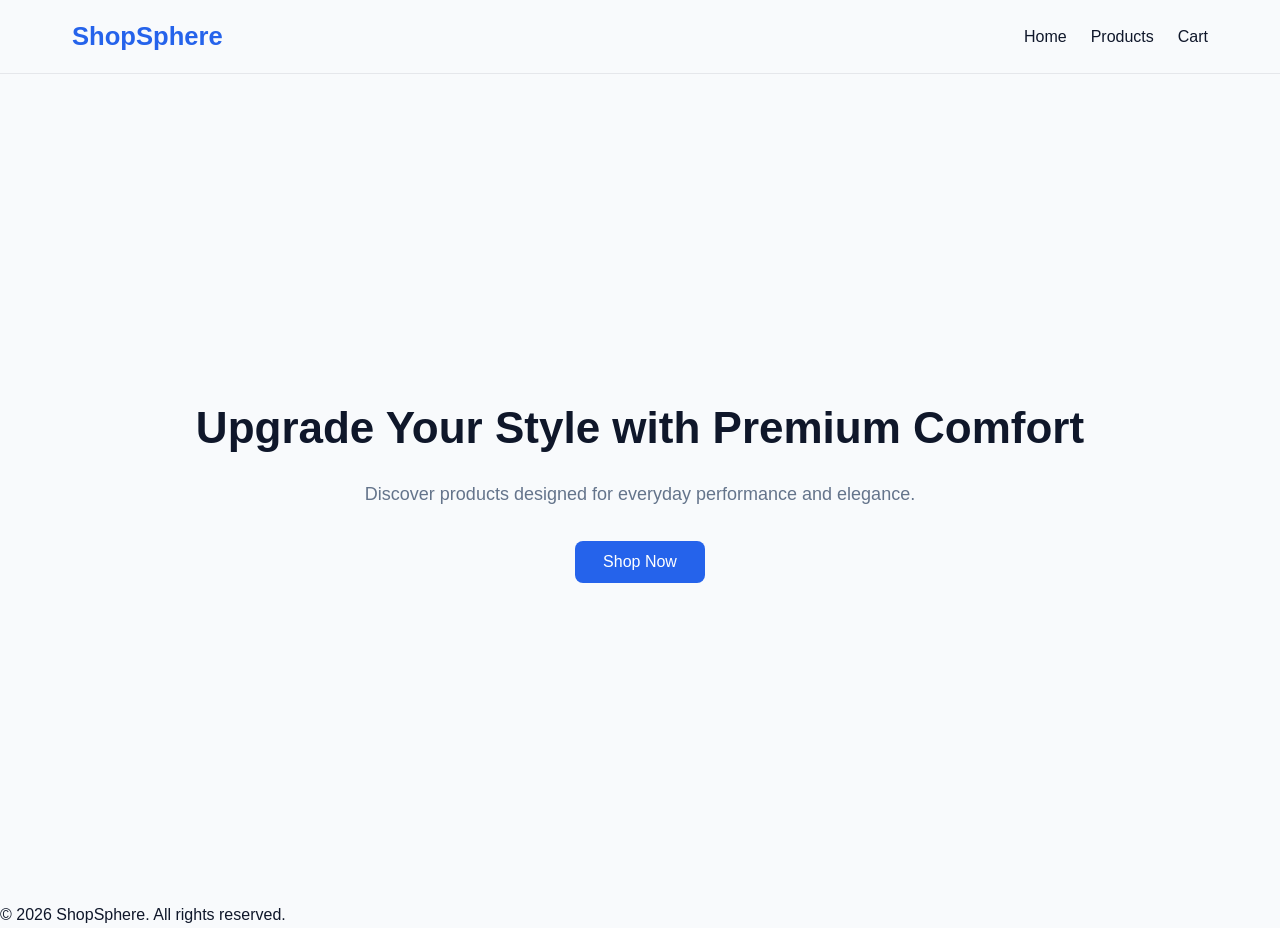
==== index.html @ b5efb203 "Add files via upload" ====
<!DOCTYPE html>
<html lang="en">
<head>
    <meta charset="UTF-8">
    <meta name="viewport" content="width=device-width, initial-scale=1.0">
    <title>ShopSphere | Modern E-Commerce</title>

    <!-- CSS -->
    <link rel="stylesheet" href="css/base.css">
    <link rel="stylesheet" href="css/layout.css">
</head>
<body>

    <!-- HEADER -->
    <header class="header">
        <nav class="nav">
            <h1 class="nav__logo">ShopSphere</h1>

            <ul class="nav__links">
                <li><a href="index.html">Home</a></li>
                <li><a href="products.html">Products</a></li>
                <li><a href="cart.html">Cart</a></li>
            </ul>
        </nav>
    </header>

    <!-- MAIN -->
    <main>
        <section class="hero">
            <h2 class="hero__title">
                Upgrade Your Style with Premium Comfort
            </h2>

            <p class="hero__subtitle">
                Discover products designed for everyday performance and elegance.
            </p>

            <button class="btn btn--primary" id="Shopnow">
                Shop Now
            </button>
        </section>
    </main>

    <!-- FOOTER -->
    <footer class="footer">
        <p>© 2026 ShopSphere. All rights reserved.</p>
    </footer>

    <!-- JS -->
    <script src="js/main.js"></script>
</body>
</html>
---- css/base.css ----
*{
    margin: 0;
    padding: 0;
    box-sizing: border-box;
}
:root{
    
  --primary: #2563eb;
  --dark: #0f172a;
  --light: #f8fafc;
  --gray: #64748b;


}
body{
    font-family: 'Gill Sans', 'Gill Sans MT', Calibri, 'Trebuchet MS', sans-serif;
    line-height: 1.6;
    /* Text ke lines ke beech proper spacing */

    background-color: var(--light);
    color: var(--dark);
    
}
a{
    text-decoration: none;
    color: inherit;
    
}
ul{
    list-style: none;
}
button {
  font-family: inherit;
  cursor: pointer;
}
---- css/layout.css ----
/* HEADER */
.header {
  border-bottom: 1px solid #e5e7eb;
}

.nav {
  max-width: 1200px;
  margin: 0 auto;
  padding: 1rem 2rem;

  display: flex;
  align-items: center;
  justify-content: space-between;
}

.nav__logo {
  font-size: 1.6rem;
  font-weight: 700;
  color: var(--primary);
}

/* NAV LINKS */
.nav__links {
  display: flex;
  gap: 1.5rem;
}

.nav__links a {
  font-weight: 500;
  transition: color 0.3s ease;
}

.nav__links a:hover {
  color: var(--primary);
}

/* HERO */
.hero {
  min-height: calc(100vh - 72px);
  display: flex;
  flex-direction: column;
  align-items: center;
  justify-content: center;
  text-align: center;
  padding: 2rem;
}

.hero__title {
  font-size: 2.75rem;
  margin-bottom: 1rem;
}

.hero__subtitle {
  font-size: 1.125rem;
  margin-bottom: 2rem;
  color: var(--gray);
}


.btn {
  padding: 0.75rem 1.75rem;
  border-radius: 8px;
  border: none;
  font-size: 1rem;
}

.btn--primary {
  background-color: var(--primary);
  color: white;
  transition: background-color 0.3s ease;
}

.btn--primary:hover {
  background-color: #1e40af;
}
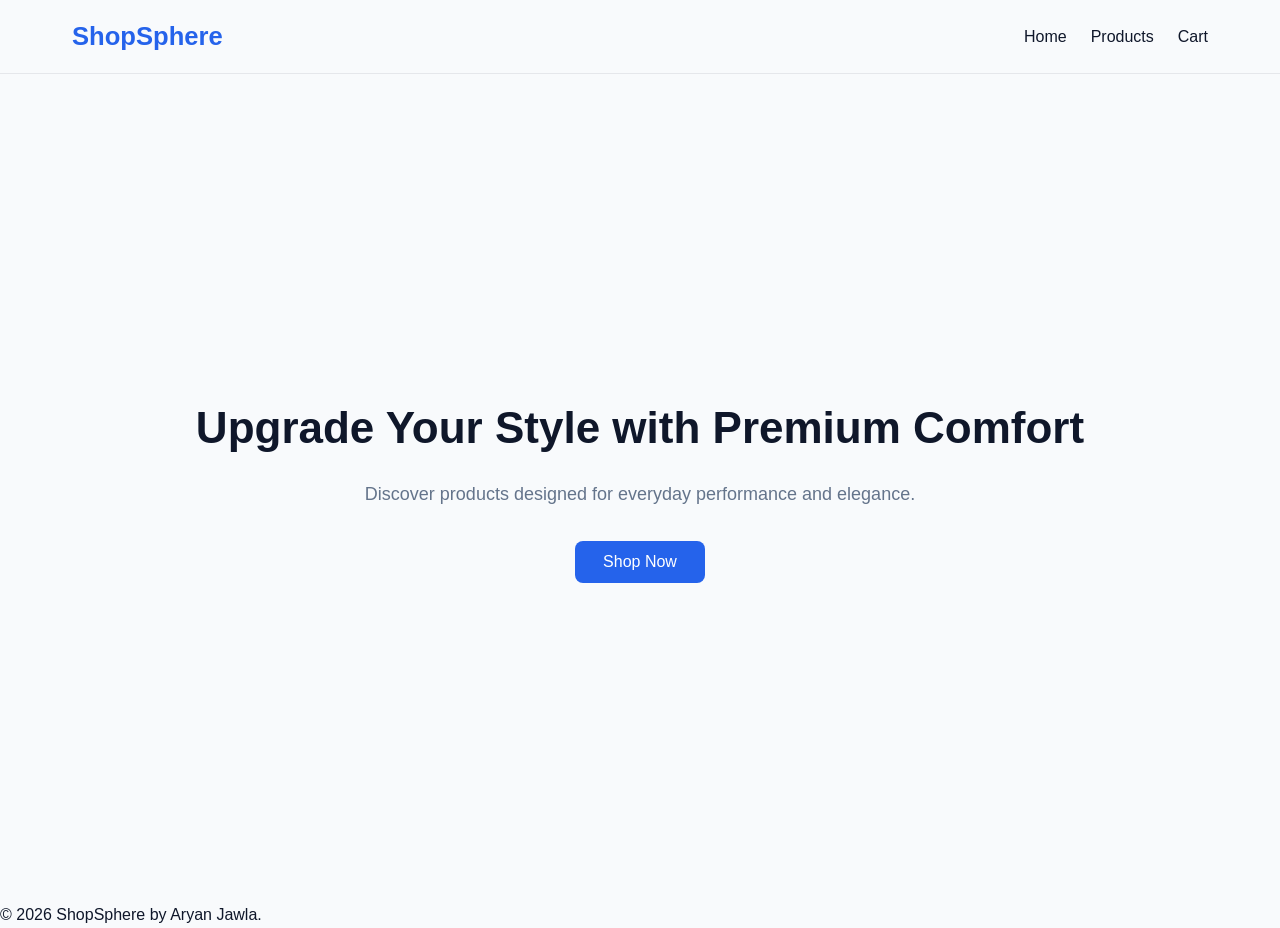
==== commit ae446fdc: "Update index.html" ====
--- a/index.html
+++ b/index.html
@@ -43,7 +43,7 @@
 
     <!-- FOOTER -->
     <footer class="footer">
-        <p>© 2026 ShopSphere. All rights reserved.</p>
+        <p>© 2026 ShopSphere by Aryan Jawla.</p>
     </footer>
 
     <!-- JS -->
--- a/css/layout.css
+++ b/css/layout.css
@@ -73,3 +73,23 @@
 .btn--primary:hover {
   background-color: #1e40af;
 }
+
+.cart-actions {
+  margin-top: 20px;
+}
+
+.payment {
+  margin-top: 15px;
+  padding: 15px;
+  border: 1px solid #ccc;
+  border-radius: 8px;
+}
+
+.payment label {
+  display: block;
+  margin: 8px 0;
+}
+
+.hidden {
+  display: none;
+}
